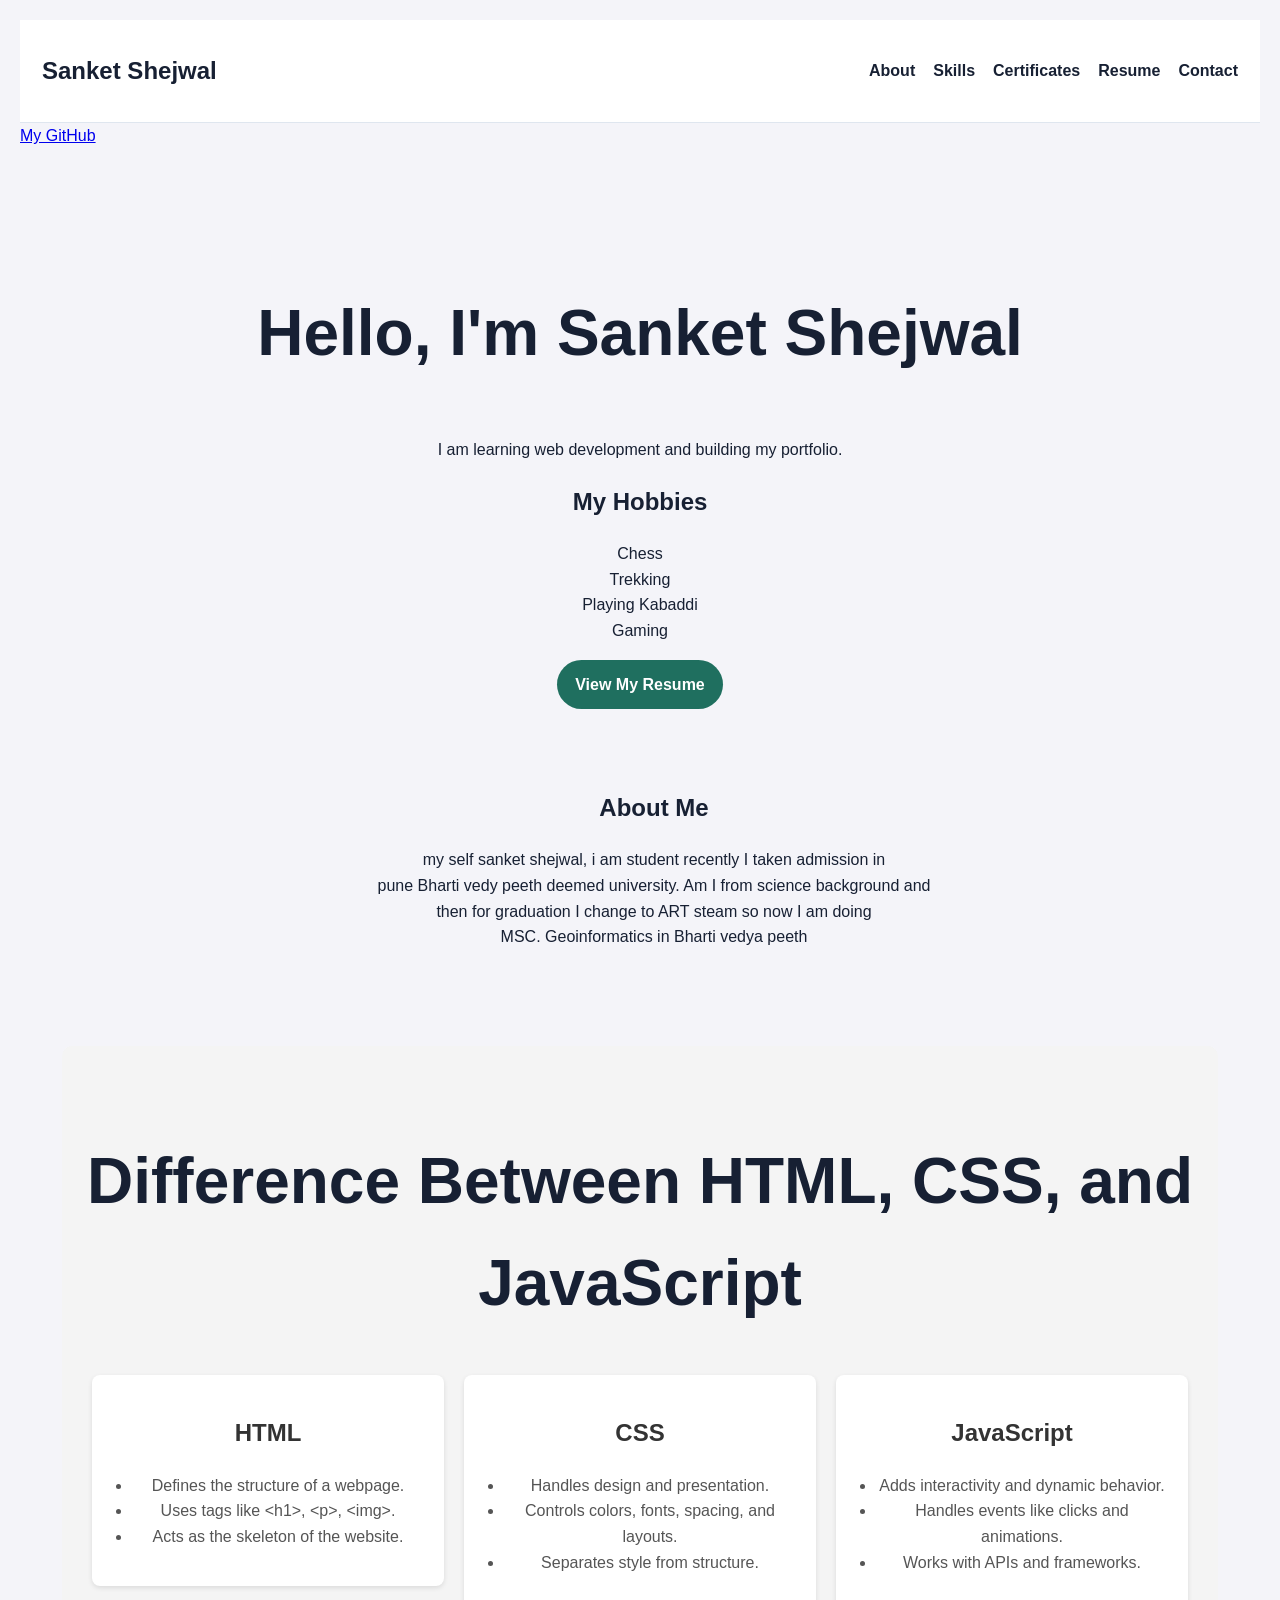
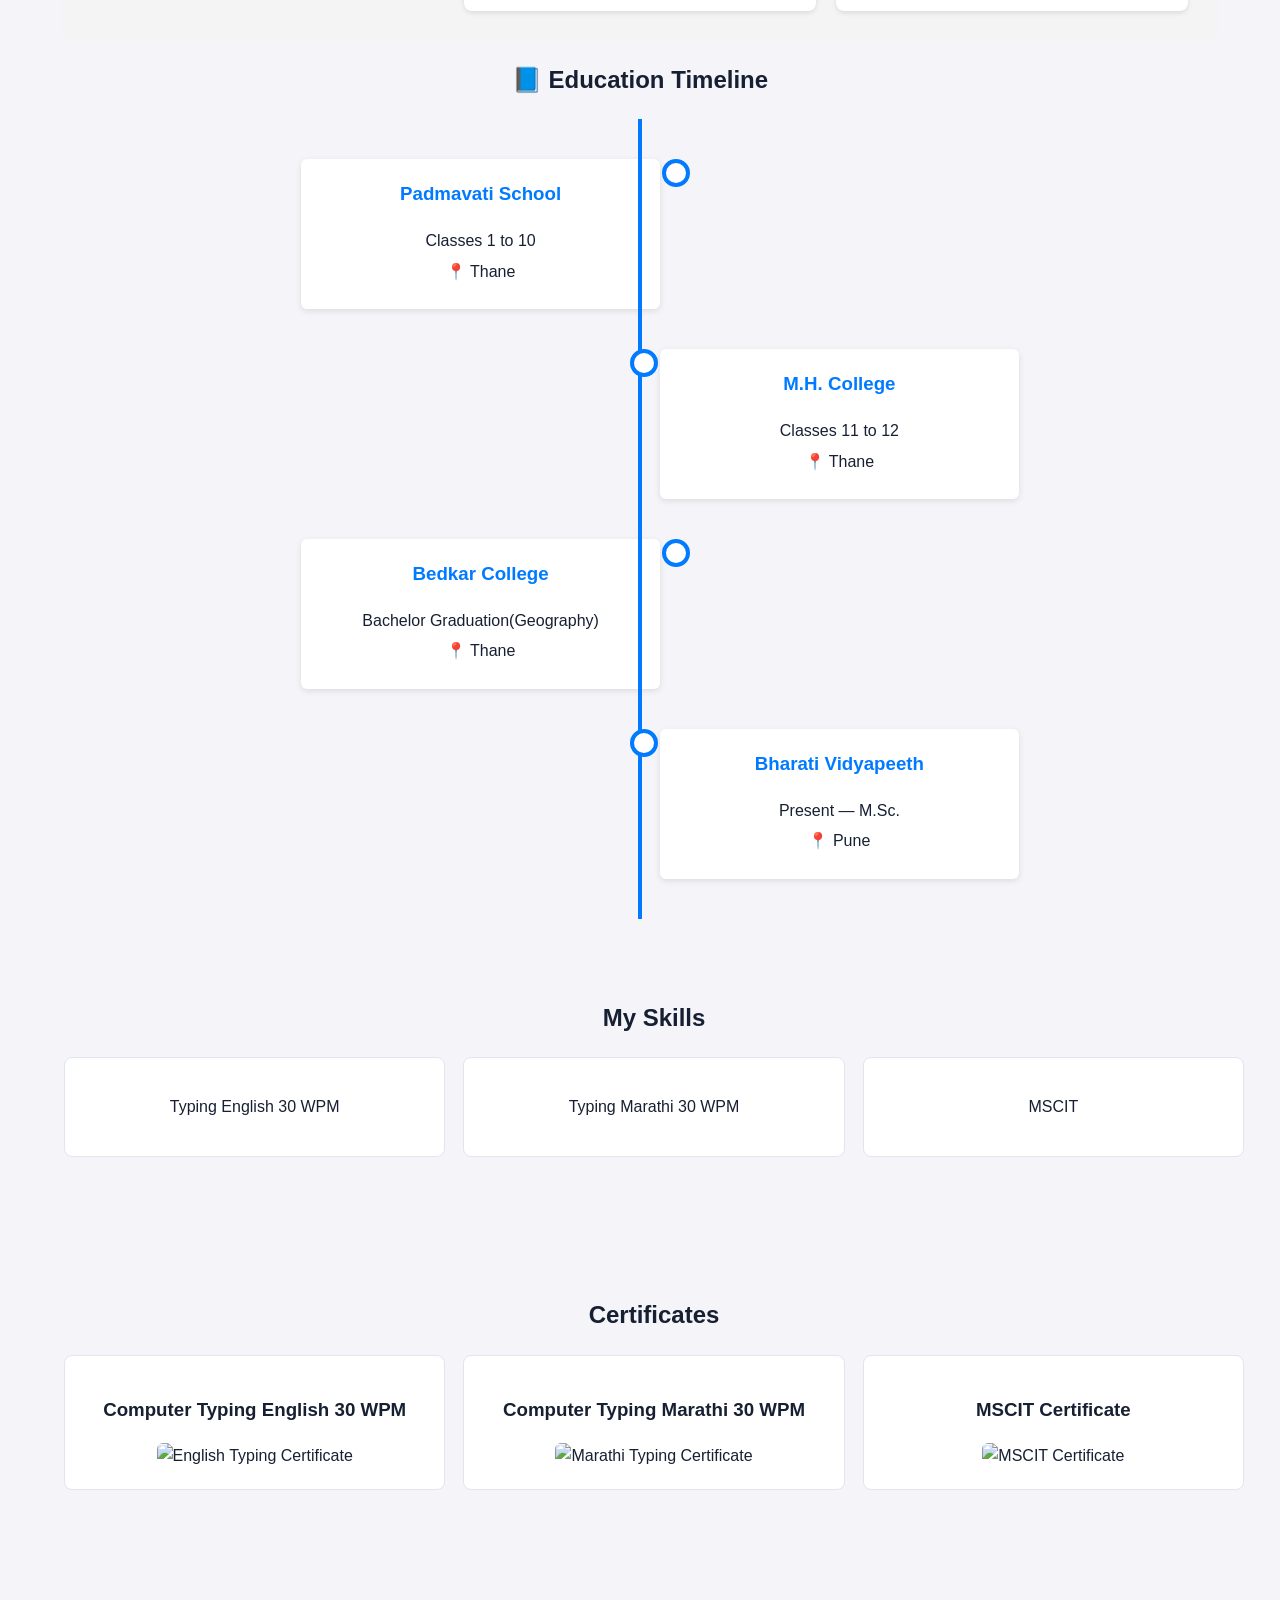
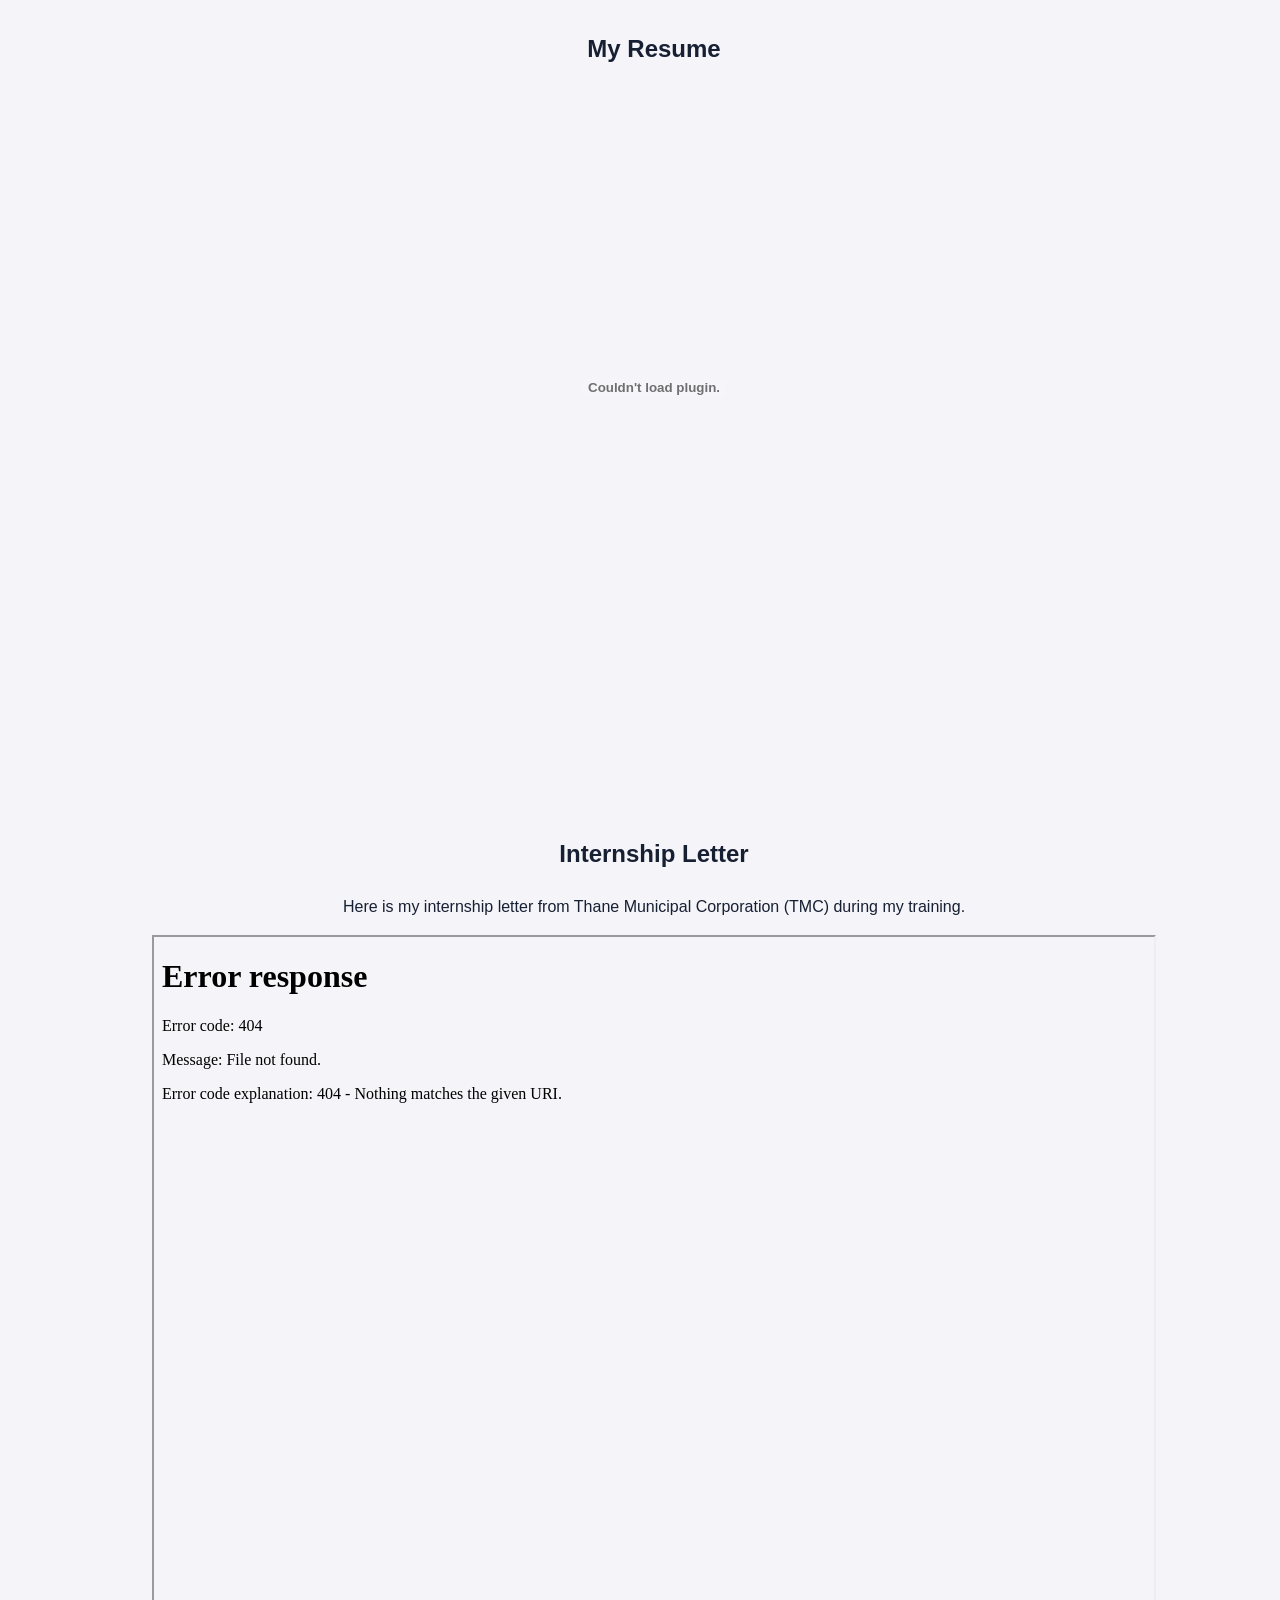
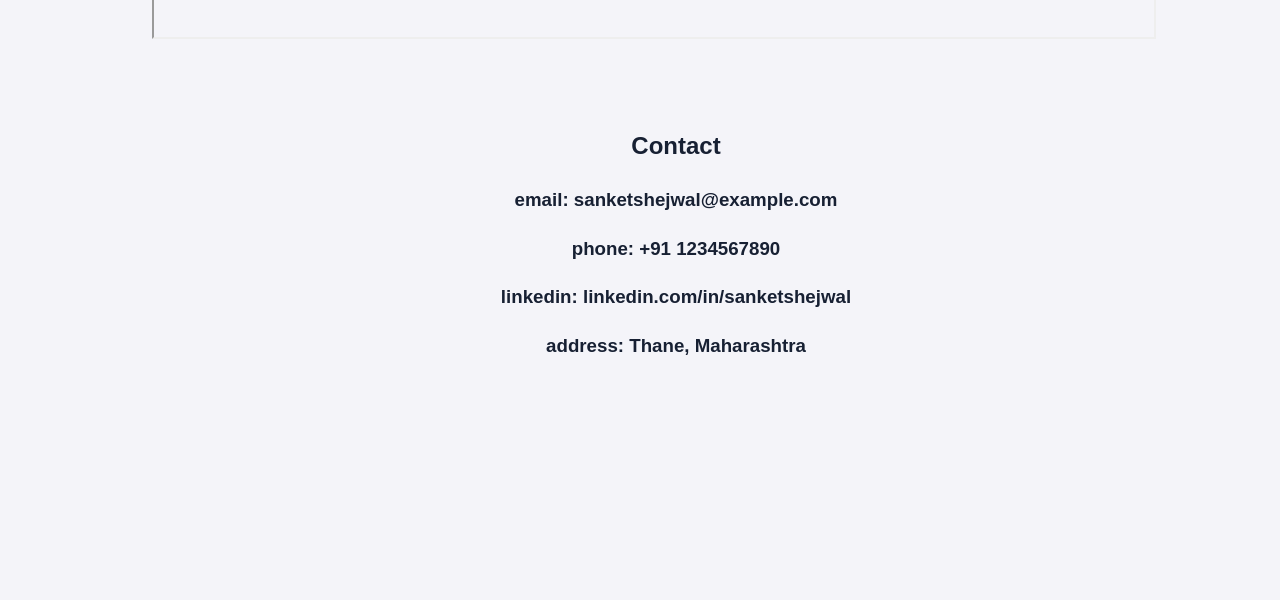
==== index.html @ 2ceb4484 "Add files via upload" ====
<!DOCTYPE html>
<html lang="en">
<head>
  <meta charset="UTF-8">
  <title>My Portfolio| Student Portfolio</title>
  <link rel="stylesheet" href="style.css">
</head>
<body>
  <!-- Header -->
  <header>
    <nav class="nav-wrap">
      <h1 class="logo">Sanket Shejwal</h1>
      <ul class="nav-links">
        <li><a href="#about">About</a></li>
        <li><a href="#skills">Skills</a></li>
        <li><a href="#certificates">Certificates</a></li>
        <li><a href="#resume">Resume</a></li>
        <li><a href="#contact">Contact</a></li>
      </ul>
    </nav>
  </header>
<a href="https://github.com/sanketshejwal-collab" id="My GitHub">My GitHub</a>
  <!-- Hero Section -->
  <section class="hero">
    <h1>Hello, I'm Sanket Shejwal</h1>
    <p>I am learning web development and building my portfolio.</p>
<section id="hobbies">
  <h2>My Hobbies</h2>
  <ul>
    <li>Chess</li>
    <li>Trekking</li>
    <li>Playing Kabaddi</li>
    <li>Gaming</li>
  </ul>
<section></section>
    <a class="btn btn-primary" href="#resume">View My Resume</a>
  </section>

  <!-- About Section -->
  <section id="about" class="container">
    <h2>About Me</h2>
    <p>my self sanket shejwal, i am  student recently I taken admission in <br>
      pune Bharti vedy peeth deemed university. Am I from science background and <br>
then for graduation I change to ART steam so now I am doing <br>
MSC. Geoinformatics in Bharti vedya peeth </p>
  </section>
 <section id="comparison-section">
    <h1>Difference Between HTML, CSS, and JavaScript</h1>
    <div class="comparison-container">
      <div class="comparison-column">
        <h2>HTML</h2>
        <ul>
          <li>Defines the structure of a webpage.</li>
          <li>Uses tags like &lt;h1&gt;, &lt;p&gt;, &lt;img&gt;.</li>
          <li>Acts as the skeleton of the website.</li>
        </ul>
      </div>
      <div class="comparison-column">
        <h2>CSS</h2>
        <ul>
          <li>Handles design and presentation.</li>
          <li>Controls colors, fonts, spacing, and layouts.</li>
          <li>Separates style from structure.</li>
        </ul>
      </div>
      <div class="comparison-column">
        <h2>JavaScript</h2>
        <ul>
          <li>Adds interactivity and dynamic behavior.</li>
          <li>Handles events like clicks and animations.</li>
          <li>Works with APIs and frameworks.</li>
        </ul>
        
    </div>
  </section>
 <!DOCTYPE html>
<html lang="en">
<head>
  <meta charset="UTF-8">
  <title>Education Timeline</title>
  <link rel="stylesheet" href="timeline.css"> <!-- link to CSS file -->
</head>
<body>
  <h2>📘 Education Timeline</h2>
  <div class="timeline">
    <div class="timeline-item left">
      <div class="timeline-content">
        <h3>Padmavati School</h3>
        <p>Classes 1 to 10</p>
        <p>📍 Thane</p>
      </div>
    </div>
    <div class="timeline-item right">
      <div class="timeline-content">
        <h3>M.H. College</h3>
        <p>Classes 11 to 12</p>
        <p>📍 Thane</p>
      </div>
    </div>
    <div class="timeline-item left">
      <div class="timeline-content">
        <h3>Bedkar College</h3>
        <p>Bachelor Graduation(Geography)</p>
        <p>📍 Thane</p>
      </div>
    </div>
    <div class="timeline-item right">
      <div class="timeline-content">
        <h3>Bharati Vidyapeeth</h3>
        <p>Present — M.Sc.</p>
        <p>📍 Pune</p>
      </div>
    </div>
  </div>
</body>
</html>


<section></section>
  <!-- Skills Section -->
  <section id="skills" class="container">
    <h2>My Skills</h2>
    <div class="skills-grid">
      <div class="skill-card"><p>Typing English 30 WPM</p></div>
      <div class="skill-card"><p>Typing Marathi 30 WPM</p></div>
      <div class="skill-card"><p>MSCIT</p></div>
    </div>
  </section>

  <!-- Certificates Section -->
  <section id="certificates" class="container">
    <h2>Certificates</h2>
    <div class="projects-grid">
      <article class="project-card">
        <h3>Computer Typing English 30 WPM</h3>
        <img src="english typing.jpeg" alt="English Typing Certificate">
      </article>
      <article class="project-card">
        <h3>Computer Typing Marathi 30 WPM</h3>
        <img src="marathi typing.jpeg" alt="Marathi Typing Certificate">
      </article>
      <article class="project-card">
        <h3>MSCIT Certificate</h3>
        <img src="MSCIT.jpeg" alt="MSCIT Certificate">
      </article>
    </div>
  </section>
<!-- <|--Resume Section -->
  <section id="resume" class="container">
    <h2>My Resume</h2>
    <embed src="resume.pdf" type="application/pdf" width="100%" height="600px">
  </section>
</div>
<!-- Internship Section -->
<section id="internship" class="container">
  <h2>Internship Letter</h2>
  <p>Here is my internship letter from Thane Municipal Corporation (TMC) during my training.</p>
  
  <iframe src="tmc internship letter.pdf#toolbar=0" width="1000" height="700" style="overflow:auto;"></iframe>
</div>
<section>
  <!-- Contact Section -->
  <section id="contact" class="container">
    <h2>Contact </h2>
    <h3>email: sanketshejwal@example.com</h3>
    <h3>phone: +91 1234567890</h3>
    <h3>linkedin: linkedin.com/in/sanketshejwal</h3>
    <h3>address: Thane, Maharashtra</h3>
    <h3></h3>
</div>
---- style.css ----
:root {
  --bg: #f5f7fb;
  --surface: #ffffff;
  --text: #172033;
  --primary: #1f6f5f;
  --accent: #e5a93d;
}

body {
  font-family: Inter, system-ui, sans-serif;
  background: var(--bg);
  color: var(--text);
  margin: 0;
  line-height: 1.6;
}

header {
  background: var(--surface);
  padding: 12px 22px;
  border-bottom: 1px solid #dfe6ef;
}

.nav-wrap {
  display: flex;
  align-items: center;
  justify-content: space-between;
}

.nav-links {
  display: flex;
  gap: 18px;
  list-style: none;
}

.nav-links a {
  text-decoration: none;
  color: var(--text);
  font-weight: 600;
}

.hero {
  text-align: center;
  padding: 80px 22px;
}

.hero h1 {
  font-size: clamp(2.5rem, 6vw, 4rem);
  font-weight: 900;
}

.container {
  width: min(100%, 1180px);
  margin-inline: auto;
  padding: 60px 22px;
}

.skills-grid, .projects-grid {
  display: grid;
  grid-template-columns: repeat(auto-fit, minmax(280px, 1fr));
  gap: 18px;
}

.skill-card, .project-card {
  background: var(--surface);
  padding: 20px;
  border-radius: 8px;
  border: 1px solid #dfe6ef;
  text-align: center;
}

.skill-card img, .project-card img {
  width: 100%;
  border-radius: 6px;
}

.btn {
  display: inline-flex;
  padding: 12px 18px;
  border-radius: 999px;
  font-weight: 700;
  text-decoration: none;
  transition: transform 0.2s ease;
}

.btn-primary {
  background: var(--primary);
  color: white;
}

.btn:hover {
  transform: translateY(-2px);
}

footer {
  text-align: center;
  padding: 20px;
  background: var(--surface);
  border-top: 1px solid #dfe6ef;
}

/* Responsive */
@media (max-width: 760px) {
  .nav-links { flex-direction: column; }
}
#hobbies ul {
  list-style-type: none;
  padding-left: 0;
}
/* Scope styles only to comparison section */
#comparison-section {
  font-family: Arial, sans-serif;
  margin: 20px;
  background-color: #f4f4f4;
  padding: 20px;
  border-radius: 10px;
}

#comparison-section h1 {
  text-align: center;
  margin-bottom: 30px;
}

.comparison-container {
  display: flex;              /* Aligns columns side by side */
  justify-content: space-between; /* Even spacing */
  align-items: flex-start;    /* Align tops evenly */
  flex-wrap: wrap;            /* Wrap on smaller screens */
}

.comparison-column {
  background: white;
  padding: 20px;
  margin: 10px;
  border-radius: 8px;
  box-shadow: 0 2px 5px rgba(0,0,0,0.1);
  flex: 1;                    /* Equal width for all columns */
  min-width: 250px;           /* Prevents shrinking too small */
  max-width: 30%;             /* Keeps them balanced */
}

.comparison-column h2 {
  text-align: center;
  color: #333;
}

.comparison-column ul {
  color: #555;
  padding-left: 20px;
}

#comparison-section button {
  display: block;
  margin: 15px auto;
  padding: 10px 20px;
  background: #007BFF;
  color: white;
  border: none;
  border-radius: 5px;
  cursor: pointer;
}

#comparison-section button:hover {
  background: #0056b3;
}
/* Scope styles only to comparison section */
#comparison-section {
  font-family: Arial, sans-serif;
  margin: 20px;
  background-color: #f4f4f4;
  padding: 20px;
  border-radius: 10px;
}

#comparison-section h1 {
  text-align: center;
  margin-bottom: 30px;
}

.comparison-container {
  display: flex;              /* Aligns columns side by side */
  justify-content: space-between; /* Even spacing */
  align-items: flex-start;    /* Align tops evenly */
  flex-wrap: wrap;            /* Wrap on smaller screens */
}

.comparison-column {
  background: white;
  padding: 20px;
  margin: 10px;
  border-radius: 8px;
  box-shadow: 0 2px 5px rgba(0,0,0,0.1);
  flex: 1;                    /* Equal width for all columns */
  min-width: 250px;           /* Prevents shrinking too small */
  max-width: 30%;             /* Keeps them balanced */
}

.comparison-column h2 {
  text-align: center;
  color: #333;
}

.comparison-column ul {
  color: #555;
  padding-left: 20px;
}

#comparison-section button {
  display: block;
  margin: 15px auto;
  padding: 10px 20px;
  background: #007BFF;
  color: white;
  border: none;
  border-radius: 5px;
  cursor: pointer;
}

#comparison-section button:hover {
  background: #0056b3;
}
---- timeline.css ----
body {
  font-family: Arial, sans-serif;
  background: #f4f4f9;
  padding: 20px;
}

.timeline {
  position: relative;
  margin: 0 auto;
  padding: 20px 0;
  width: 60%;
}

.timeline::after {
  content: '';
  position: absolute;
  width: 4px;
  background-color: #007bff;
  top: 0;
  bottom: 0;
  left: 50%;
  margin-left: -2px;
}

.timeline-item {
  padding: 20px;
  position: relative;
  width: 50%;
}

.timeline-item.left {
  left: 0;
}

.timeline-item.right {
  left: 50%;
}

.timeline-item::before {
  content: '';
  position: absolute;
  width: 20px;
  height: 20px;
  right: -10px;
  background-color: #fff;
  border: 4px solid #007bff;
  top: 20px;
  border-radius: 50%;
  z-index: 1;
}

.timeline-item.right::before {
  left: -10px;
}

.timeline-content {
  padding: 20px;
  background: #fff;
  border-radius: 6px;
  box-shadow: 0 2px 6px rgba(0,0,0,0.1);
}

.timeline-content h3 {
  margin-top: 0;
  color: #007bff;
}

.timeline-content p {
  margin: 5px 0;
}
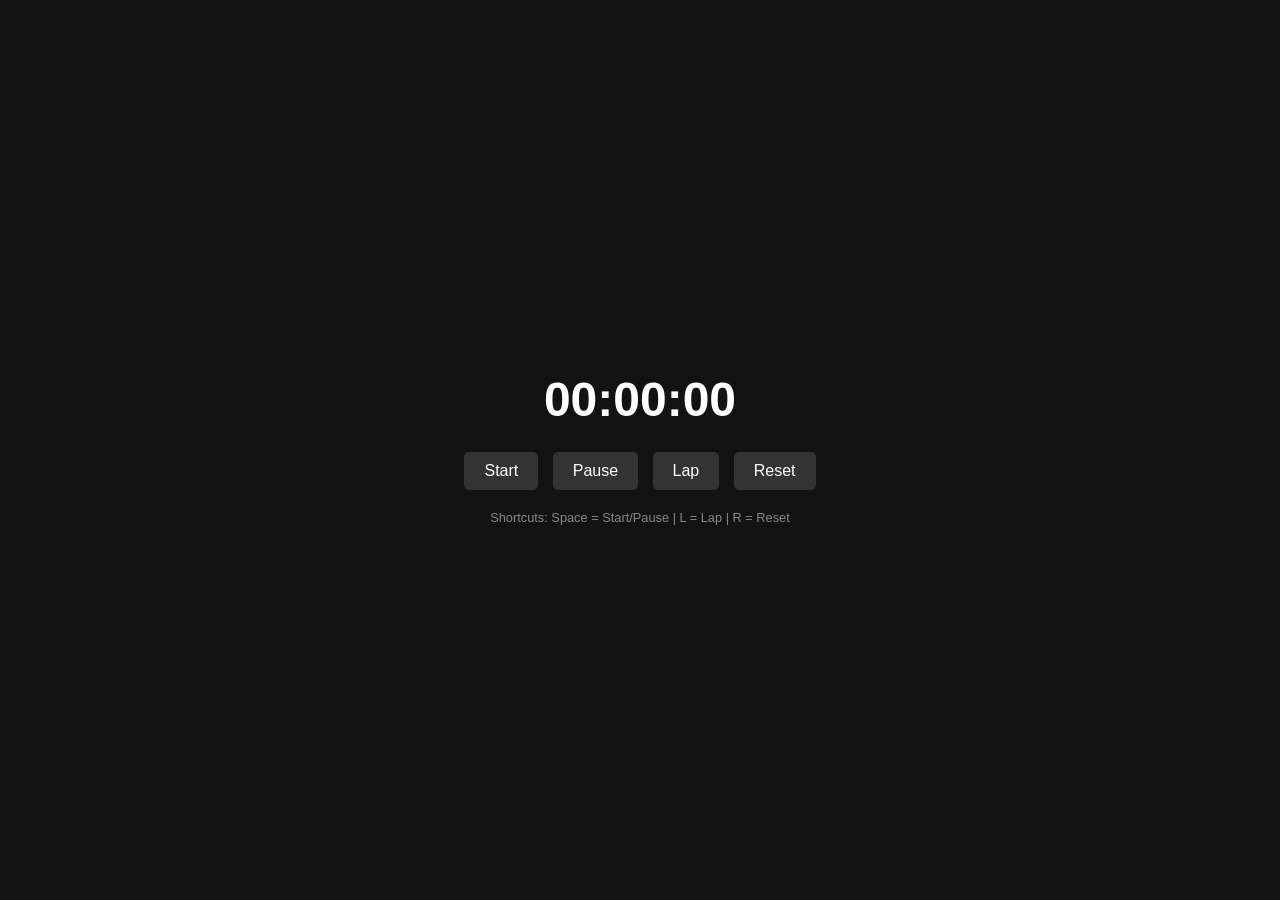
==== commit 88cc1732: "Add files via upload" ====
--- a/index.html
+++ b/index.html
@@ -1,170 +1,29 @@
+
 <!DOCTYPE html>
 <html lang="en">
 <head>
-  <meta charset="UTF-8">
-  <title>My Portfolio| Student Portfolio</title>
-  <link rel="stylesheet" href="style.css">
+    <meta charset="UTF-8">
+    <title>Smart Stopwatch</title>
+    <link rel="stylesheet" href="style.css">
+    <style>
+        /* Add these styles to your existing CSS file */
+        .lap-list { margin-top: 20px; max-height: 200px; overflow-y: auto; list-style: none; padding: 0; }
+        .lap-item { background: #222; padding: 8px; margin: 5px 0; border-radius: 4px; display: flex; justify-content: space-between; }
+        .hint { font-size: 0.8rem; color: #888; margin-top: 15px; }
+    </style>
 </head>
 <body>
-  <!-- Header -->
-  <header>
-    <nav class="nav-wrap">
-      <h1 class="logo">Sanket Shejwal</h1>
-      <ul class="nav-links">
-        <li><a href="#about">About</a></li>
-        <li><a href="#skills">Skills</a></li>
-        <li><a href="#certificates">Certificates</a></li>
-        <li><a href="#resume">Resume</a></li>
-        <li><a href="#contact">Contact</a></li>
-      </ul>
-    </nav>
-  </header>
-<a href="https://github.com/sanketshejwal-collab" id="My GitHub">My GitHub</a>
-  <!-- Hero Section -->
-  <section class="hero">
-    <h1>Hello, I'm Sanket Shejwal</h1>
-    <p>I am learning web development and building my portfolio.</p>
-<section id="hobbies">
-  <h2>My Hobbies</h2>
-  <ul>
-    <li>Chess</li>
-    <li>Trekking</li>
-    <li>Playing Kabaddi</li>
-    <li>Gaming</li>
-  </ul>
-<section></section>
-    <a class="btn btn-primary" href="#resume">View My Resume</a>
-  </section>
-
-  <!-- About Section -->
-  <section id="about" class="container">
-    <h2>About Me</h2>
-    <p>my self sanket shejwal, i am  student recently I taken admission in <br>
-      pune Bharti vedy peeth deemed university. Am I from science background and <br>
-then for graduation I change to ART steam so now I am doing <br>
-MSC. Geoinformatics in Bharti vedya peeth </p>
-  </section>
- <section id="comparison-section">
-    <h1>Difference Between HTML, CSS, and JavaScript</h1>
-    <div class="comparison-container">
-      <div class="comparison-column">
-        <h2>HTML</h2>
-        <ul>
-          <li>Defines the structure of a webpage.</li>
-          <li>Uses tags like &lt;h1&gt;, &lt;p&gt;, &lt;img&gt;.</li>
-          <li>Acts as the skeleton of the website.</li>
-        </ul>
-      </div>
-      <div class="comparison-column">
-        <h2>CSS</h2>
-        <ul>
-          <li>Handles design and presentation.</li>
-          <li>Controls colors, fonts, spacing, and layouts.</li>
-          <li>Separates style from structure.</li>
-        </ul>
-      </div>
-      <div class="comparison-column">
-        <h2>JavaScript</h2>
-        <ul>
-          <li>Adds interactivity and dynamic behavior.</li>
-          <li>Handles events like clicks and animations.</li>
-          <li>Works with APIs and frameworks.</li>
-        </ul>
-        
+    <div class="container">
+        <h1>00:00:00</h1>
+        <div class="buttons">
+            <button id="startBtn">Start</button>
+            <button id="pauseBtn">Pause</button>
+            <button id="lapBtn">Lap</button>
+            <button id="resetBtn">Reset</button>
+        </div>
+        <p class="hint">Shortcuts: Space = Start/Pause | L = Lap | R = Reset</p>
+        <ul id="lapList" class="lap-list"></ul>
     </div>
-  </section>
- <!DOCTYPE html>
-<html lang="en">
-<head>
-  <meta charset="UTF-8">
-  <title>Education Timeline</title>
-  <link rel="stylesheet" href="timeline.css"> <!-- link to CSS file -->
-</head>
-<body>
-  <h2>📘 Education Timeline</h2>
-  <div class="timeline">
-    <div class="timeline-item left">
-      <div class="timeline-content">
-        <h3>Padmavati School</h3>
-        <p>Classes 1 to 10</p>
-        <p>📍 Thane</p>
-      </div>
-    </div>
-    <div class="timeline-item right">
-      <div class="timeline-content">
-        <h3>M.H. College</h3>
-        <p>Classes 11 to 12</p>
-        <p>📍 Thane</p>
-      </div>
-    </div>
-    <div class="timeline-item left">
-      <div class="timeline-content">
-        <h3>Bedkar College</h3>
-        <p>Bachelor Graduation(Geography)</p>
-        <p>📍 Thane</p>
-      </div>
-    </div>
-    <div class="timeline-item right">
-      <div class="timeline-content">
-        <h3>Bharati Vidyapeeth</h3>
-        <p>Present — M.Sc.</p>
-        <p>📍 Pune</p>
-      </div>
-    </div>
-  </div>
+    <script src="script.js"></script>
 </body>
 </html>
-
-
-<section></section>
-  <!-- Skills Section -->
-  <section id="skills" class="container">
-    <h2>My Skills</h2>
-    <div class="skills-grid">
-      <div class="skill-card"><p>Typing English 30 WPM</p></div>
-      <div class="skill-card"><p>Typing Marathi 30 WPM</p></div>
-      <div class="skill-card"><p>MSCIT</p></div>
-    </div>
-  </section>
-
-  <!-- Certificates Section -->
-  <section id="certificates" class="container">
-    <h2>Certificates</h2>
-    <div class="projects-grid">
-      <article class="project-card">
-        <h3>Computer Typing English 30 WPM</h3>
-        <img src="english typing.jpeg" alt="English Typing Certificate">
-      </article>
-      <article class="project-card">
-        <h3>Computer Typing Marathi 30 WPM</h3>
-        <img src="marathi typing.jpeg" alt="Marathi Typing Certificate">
-      </article>
-      <article class="project-card">
-        <h3>MSCIT Certificate</h3>
-        <img src="MSCIT.jpeg" alt="MSCIT Certificate">
-      </article>
-    </div>
-  </section>
-<!-- <|--Resume Section -->
-  <section id="resume" class="container">
-    <h2>My Resume</h2>
-    <embed src="resume.pdf" type="application/pdf" width="100%" height="600px">
-  </section>
-</div>
-<!-- Internship Section -->
-<section id="internship" class="container">
-  <h2>Internship Letter</h2>
-  <p>Here is my internship letter from Thane Municipal Corporation (TMC) during my training.</p>
-  
-  <iframe src="tmc internship letter.pdf#toolbar=0" width="1000" height="700" style="overflow:auto;"></iframe>
-</div>
-<section>
-  <!-- Contact Section -->
-  <section id="contact" class="container">
-    <h2>Contact </h2>
-    <h3>email: sanketshejwal@example.com</h3>
-    <h3>phone: +91 1234567890</h3>
-    <h3>linkedin: linkedin.com/in/sanketshejwal</h3>
-    <h3>address: Thane, Maharashtra</h3>
-    <h3></h3>
-</div>
--- a/style.css
+++ b/style.css
@@ -1,220 +1,30 @@
-:root {
-  --bg: #f5f7fb;
-  --surface: #ffffff;
-  --text: #172033;
-  --primary: #1f6f5f;
-  --accent: #e5a93d;
+body {
+    background-color: #121212;
+    color: #ffffff;
+    font-family: sans-serif;
+    display: flex;
+    justify-content: center;
+    align-items: center;
+    height: 100vh;
+    margin: 0;
 }
-
-body {
-  font-family: Inter, system-ui, sans-serif;
-  background: var(--bg);
-  color: var(--text);
-  margin: 0;
-  line-height: 1.6;
+.container {
+    text-align: center;
 }
-
-header {
-  background: var(--surface);
-  padding: 12px 22px;
-  border-bottom: 1px solid #dfe6ef;
+h1 {
+    font-size: 3rem;
+    margin-bottom: 20px;
 }
-
-.nav-wrap {
-  display: flex;
-  align-items: center;
-  justify-content: space-between;
+button {
+    padding: 10px 20px;
+    font-size: 1rem;
+    margin: 5px;
+    cursor: pointer;
+    background-color: #333;
+    color: white;
+    border: none;
+    border-radius: 5px;
 }
-
-.nav-links {
-  display: flex;
-  gap: 18px;
-  list-style: none;
+button:hover {
+    background-color: #555;
 }
-
-.nav-links a {
-  text-decoration: none;
-  color: var(--text);
-  font-weight: 600;
-}
-
-.hero {
-  text-align: center;
-  padding: 80px 22px;
-}
-
-.hero h1 {
-  font-size: clamp(2.5rem, 6vw, 4rem);
-  font-weight: 900;
-}
-
-.container {
-  width: min(100%, 1180px);
-  margin-inline: auto;
-  padding: 60px 22px;
-}
-
-.skills-grid, .projects-grid {
-  display: grid;
-  grid-template-columns: repeat(auto-fit, minmax(280px, 1fr));
-  gap: 18px;
-}
-
-.skill-card, .project-card {
-  background: var(--surface);
-  padding: 20px;
-  border-radius: 8px;
-  border: 1px solid #dfe6ef;
-  text-align: center;
-}
-
-.skill-card img, .project-card img {
-  width: 100%;
-  border-radius: 6px;
-}
-
-.btn {
-  display: inline-flex;
-  padding: 12px 18px;
-  border-radius: 999px;
-  font-weight: 700;
-  text-decoration: none;
-  transition: transform 0.2s ease;
-}
-
-.btn-primary {
-  background: var(--primary);
-  color: white;
-}
-
-.btn:hover {
-  transform: translateY(-2px);
-}
-
-footer {
-  text-align: center;
-  padding: 20px;
-  background: var(--surface);
-  border-top: 1px solid #dfe6ef;
-}
-
-/* Responsive */
-@media (max-width: 760px) {
-  .nav-links { flex-direction: column; }
-}
-#hobbies ul {
-  list-style-type: none;
-  padding-left: 0;
-}
-/* Scope styles only to comparison section */
-#comparison-section {
-  font-family: Arial, sans-serif;
-  margin: 20px;
-  background-color: #f4f4f4;
-  padding: 20px;
-  border-radius: 10px;
-}
-
-#comparison-section h1 {
-  text-align: center;
-  margin-bottom: 30px;
-}
-
-.comparison-container {
-  display: flex;              /* Aligns columns side by side */
-  justify-content: space-between; /* Even spacing */
-  align-items: flex-start;    /* Align tops evenly */
-  flex-wrap: wrap;            /* Wrap on smaller screens */
-}
-
-.comparison-column {
-  background: white;
-  padding: 20px;
-  margin: 10px;
-  border-radius: 8px;
-  box-shadow: 0 2px 5px rgba(0,0,0,0.1);
-  flex: 1;                    /* Equal width for all columns */
-  min-width: 250px;           /* Prevents shrinking too small */
-  max-width: 30%;             /* Keeps them balanced */
-}
-
-.comparison-column h2 {
-  text-align: center;
-  color: #333;
-}
-
-.comparison-column ul {
-  color: #555;
-  padding-left: 20px;
-}
-
-#comparison-section button {
-  display: block;
-  margin: 15px auto;
-  padding: 10px 20px;
-  background: #007BFF;
-  color: white;
-  border: none;
-  border-radius: 5px;
-  cursor: pointer;
-}
-
-#comparison-section button:hover {
-  background: #0056b3;
-}
-/* Scope styles only to comparison section */
-#comparison-section {
-  font-family: Arial, sans-serif;
-  margin: 20px;
-  background-color: #f4f4f4;
-  padding: 20px;
-  border-radius: 10px;
-}
-
-#comparison-section h1 {
-  text-align: center;
-  margin-bottom: 30px;
-}
-
-.comparison-container {
-  display: flex;              /* Aligns columns side by side */
-  justify-content: space-between; /* Even spacing */
-  align-items: flex-start;    /* Align tops evenly */
-  flex-wrap: wrap;            /* Wrap on smaller screens */
-}
-
-.comparison-column {
-  background: white;
-  padding: 20px;
-  margin: 10px;
-  border-radius: 8px;
-  box-shadow: 0 2px 5px rgba(0,0,0,0.1);
-  flex: 1;                    /* Equal width for all columns */
-  min-width: 250px;           /* Prevents shrinking too small */
-  max-width: 30%;             /* Keeps them balanced */
-}
-
-.comparison-column h2 {
-  text-align: center;
-  color: #333;
-}
-
-.comparison-column ul {
-  color: #555;
-  padding-left: 20px;
-}
-
-#comparison-section button {
-  display: block;
-  margin: 15px auto;
-  padding: 10px 20px;
-  background: #007BFF;
-  color: white;
-  border: none;
-  border-radius: 5px;
-  cursor: pointer;
-}
-
-#comparison-section button:hover {
-  background: #0056b3;
-}
